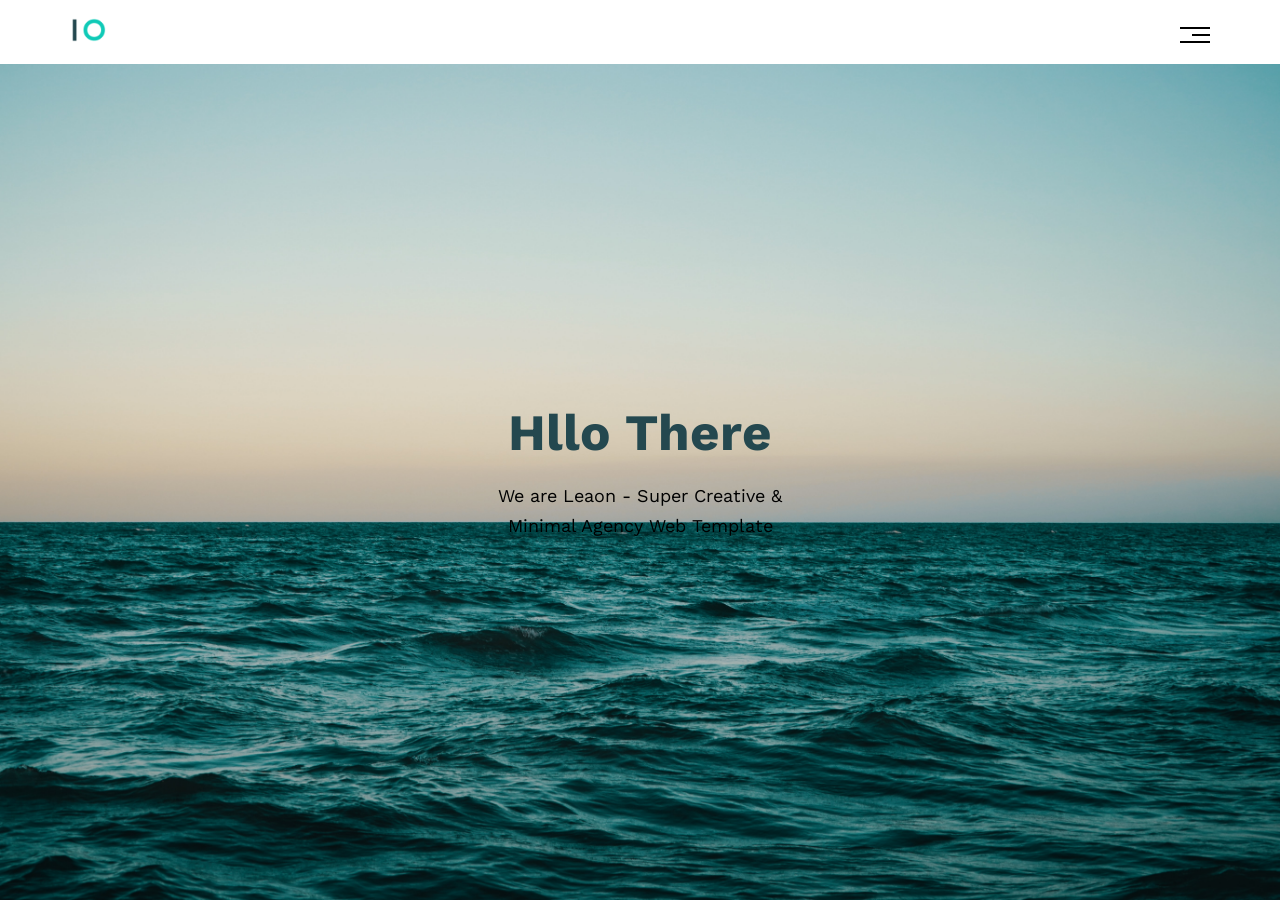
==== main.html @ 2fa85c29 "'t'" ====
<!DOCTYPE html>
<html lang="en">
<head>
    <meta charset="UTF-8">
    <meta http-equiv="X-UA-Compatible" content="IE=edge">
    <meta name="viewport" content="width=device-width, initial-scale=1.0">
    <title>TEMPLATE ONE</title>
    <!-- Main CSS -->
    <link rel="stylesheet" href="css/style.css">
    <!--  normalize.css -->
    <link rel="stylesheet" href="css/normalize.css">
    <!--  Font Awesome -->
    <link rel="stylesheet" href="css/all.min.css">
    <!-- Google Fonts -->
    <link rel="preconnect" href="https://fonts.googleapis.com">
    <link rel="preconnect" href="https://fonts.gstatic.com" crossorigin>
    <link href="https://fonts.googleapis.com/css2?family=Work+Sans:ital,wght@0,200;0,400;0,800;1,700&display=swap" rel="stylesheet">
</head>
<body>
    <header>
        <div class="container">
            <a href="#"><img src="/photos/logo.png" alt="logo"></a>
            <div class="links">
                <span class="icons">
                    <span></span>
                    <span></span>
                    <span></span>
                </span>
                    <ul>
                        <li><a href="#services">Services</a></li>
                        <li><a href="#portfolio">Portfolio</a></li>
                        <li><a href="#about">About</a></li>
                        <li><a href="#contact">Contact</a></li>
                    </ul>
            </div>
        </div>
    </header>

    <div class="p-1">
        <div class="container">
            <h1>Hllo There</h1>
            <p>We are Leaon - Super Creative & Minimal Agency Web Template</p>
        </div>
    </div>
</body>
</html>
---- css/style.css ----
/* Varaibles */
:root {
    --main-color-1: #10cab7;
    --main-color-2: #24484f;
    --desc-color: #867b92;
    --title-colol: #ebeced;
    --duration: .5s;
}

/* Global Rules */

* {
    box-sizing: border-box;
    -webkit-box-sizing: border-box;
    -moz-box-sizing: border-box;
}

body { 
    font-family: 'Work Sans', sans-serif;    
}

/* Start Header */

header {
    display: flex;
    justify-content: center;
}

header .container {
    width:1160px;
    height: 64px;
    display: flex;
    justify-content: space-between;
    align-items: center;
    padding:10px;
    position: relative;
}

/* Logo */
header .container img {
    width:60px;
}

header .container .icons {
    display: flex;
    flex-direction: column;
    align-items: flex-end;
}

header .container .icons span{
    width:30px;
    height: 2px;
    background-color: black;
    margin-top:5px;
}

header .container .icons span:nth-child(2) {
    width:60%;
    transition: var(--duration);
}

header .container .icons:hover span:nth-child(2) {
    width:100%;
}

header .container ul {
    list-style: none;
    padding:0;
    margin:0;
    width:200px;
    height: 200px;
    background-color: #f6f6f6;
    position:absolute;
    right:0px;
    top:calc(100% + 5px);
    z-index: 1;
    display: none;
    transition-delay: var(--duration);
}

header .container .links:hover ul {
    display: list-item;
}

header .container ul li {
    border-bottom: var(--desc-color) 1px solid;
    padding:15px;
}

header .container ul li:last-child {border:none}

header .container ul li a{
    text-decoration: none;
    color:black;
    transition: var(--duration);
}

header .container ul::before {
    content: '';
    width: 0;
    height: 0;
    border:12px solid;
    border-color: transparent transparent #f6f6f6 transparent;
    position: absolute;
    top:-24px;
    right: 10px;   
}

header .container ul li:hover a {
    padding-left: 10px;
}

/* End Header */

/* Section 1 Start */

.p-1 {
    width:100%;
    height: calc(100vh - 64px);
    background-image: url("../photos/back-2.jpg");
    background-size: cover;
    position: relative;
}

.p-1 .container {
    position: absolute;
    top:50%;
    left:50%;
    transform:translate(-50% , -50%);
    width:300px;
}

.p-1 .container h1{
    font-size: 51px;
    text-align: center;
    color:var(--main-color-2);
    margin: 0;
}

.p-1 .container p{
    font-size: 18px;
    line-height: 1.7;
    text-align: center;
}

@media (max-width: 1150px) {
    .p-1 .container {
        position: absolute;
        top:30%;
        left:50%;
        transform:translate(-50% , -50%);
        width:300px;
    }

    .p-1 .container h1 {
        font-size-adjust: 41px;
    }
}
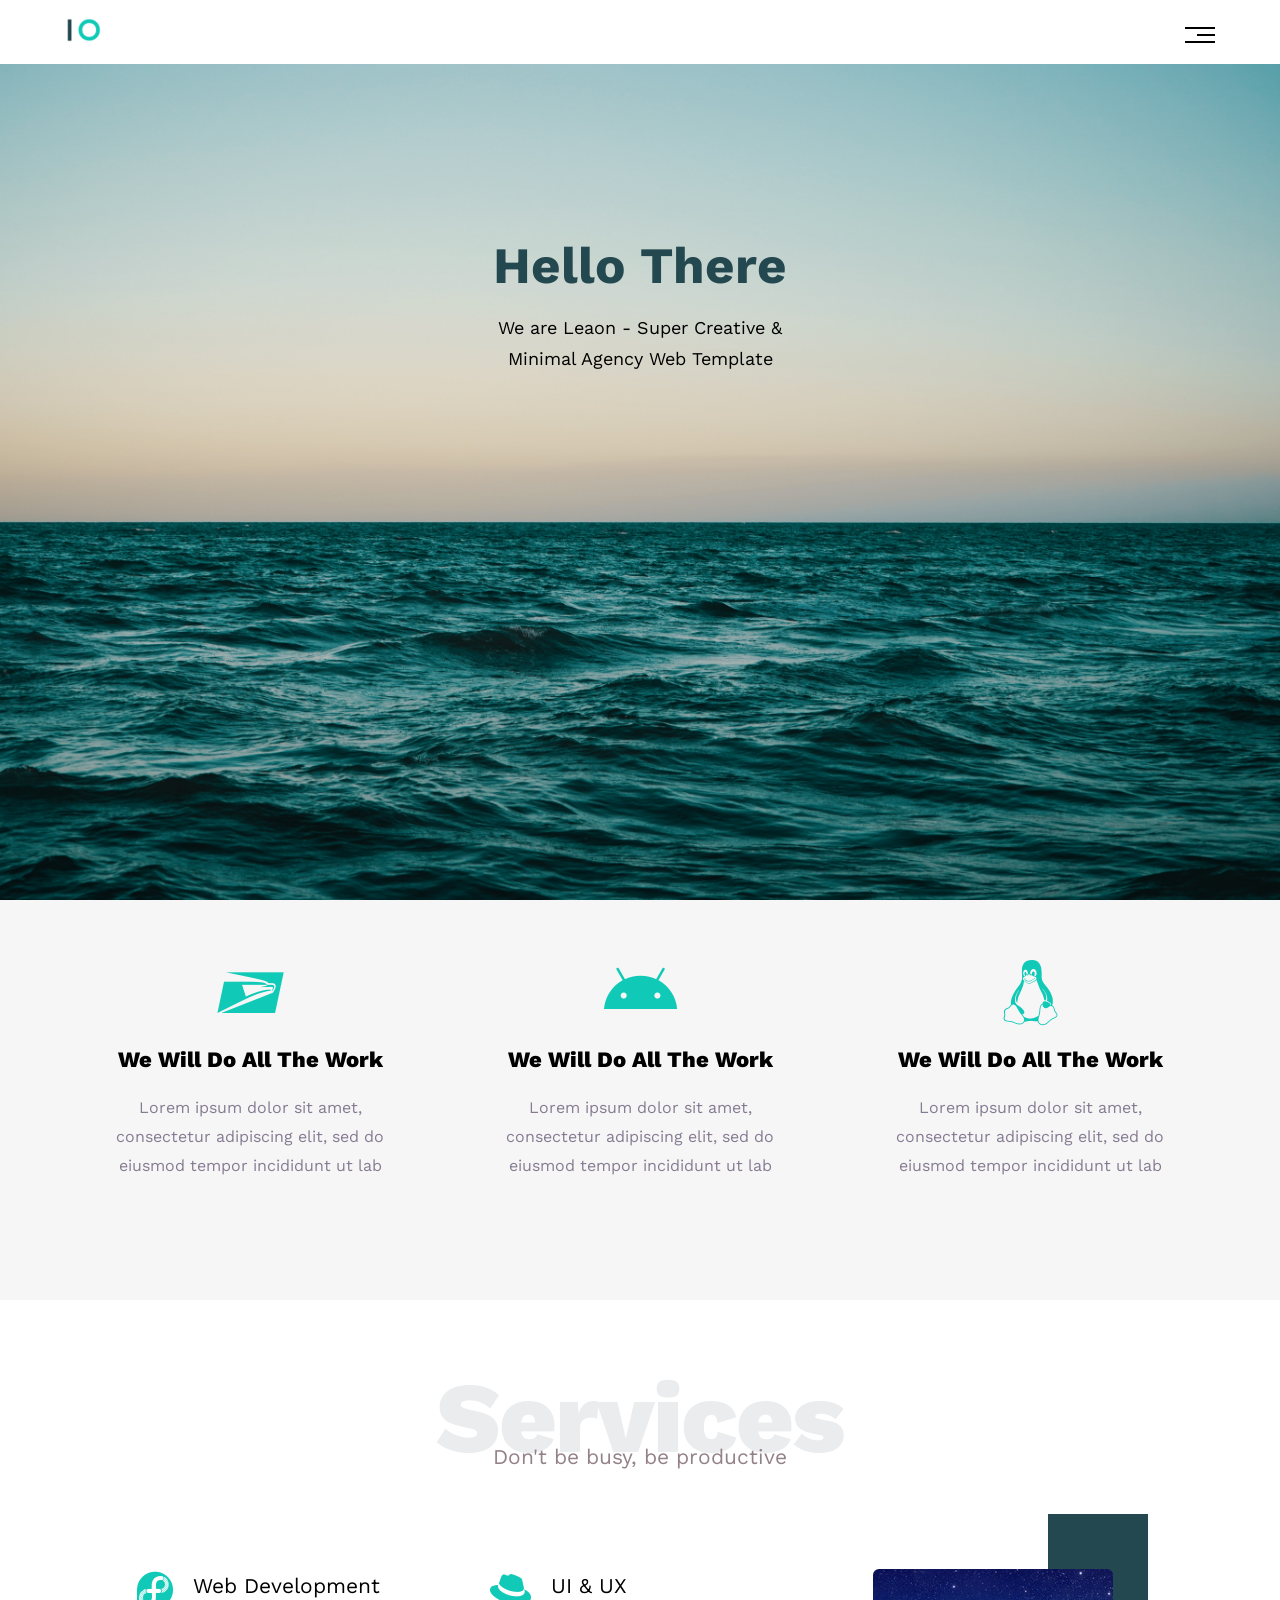
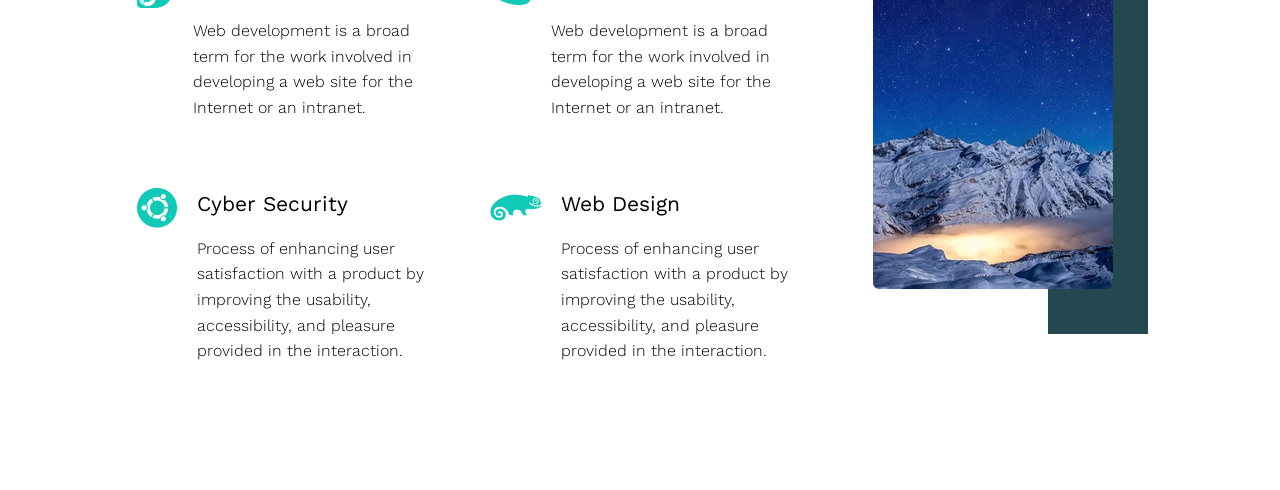
==== commit cfcbd9c0: "'v1.1'" ====
--- a/main.html
+++ b/main.html
@@ -38,9 +38,78 @@
 
     <div class="p-1">
         <div class="container">
-            <h1>Hllo There</h1>
+            <h1>Hello There</h1>
             <p>We are Leaon - Super Creative & Minimal Agency Web Template</p>
         </div>
     </div>
-</body>
+
+    <div class="p-2">
+        <div class="container">
+            <div class="box">
+                <i class="fab fa-usps"></i>
+                <h3>We Will Do All The Work</h3>
+                <p>Lorem ipsum dolor sit amet, consectetur adipiscing elit, sed do eiusmod tempor incididunt ut lab</p>
+            </div>
+            <div class="box">
+                <i class="fab fa-android"></i>
+                <h3>We Will Do All The Work</h3>
+                <p>Lorem ipsum dolor sit amet, consectetur adipiscing elit, sed do eiusmod tempor incididunt ut lab</p>
+            </div>
+            <div class="box">
+                <i class="fab fa-linux"></i>
+                <h3>We Will Do All The Work</h3>
+                <p>Lorem ipsum dolor sit amet, consectetur adipiscing elit, sed do eiusmod tempor incididunt ut lab</p>
+            </div>
+        </div>
+    </div>
+
+    <div class="p-3" id="services">
+        <div class="container">
+            <h3 class="special-tit">Services</h3>
+            <p class="sub-tit">Don't be busy, be productive</p>
+            <div class="cols">
+                <div class="col">
+                    <div class="box">
+                        <i class="fab fa-fedora"></i>
+                        <div class="text">
+                            <h2>Web Development</h2>
+                            <p>Web development is a broad term for the work involved in developing a web site for the Internet or an intranet.</p>
+                        </div>
+                    </div>
+                    <div class="box">
+                        <i class="fab fa-ubuntu"></i>
+                        <div class="text">
+                            <h2>Cyber Security</h2>
+                            <p>Process of enhancing user satisfaction with a product by improving the usability, accessibility, and pleasure provided in the interaction.</p>
+                        </div>
+                    </div>
+                </div>
+                
+                <div class="col">
+                    <div class="box">
+                        <i class="fab fa-redhat"></i>
+                        <div class="text">
+                            <h2>UI & UX</h2>
+                            <p>Web development is a broad term for the work involved in developing a web site for the Internet or an intranet.</p>
+                        </div>
+                    </div>
+                    <div class="box">
+                        <i class="fab fa-suse"></i>
+                        <div class="text">
+                            <h2>Web Design</h2>
+                            <p>Process of enhancing user satisfaction with a product by improving the usability, accessibility, and pleasure provided in the interaction.</p>
+                        </div>
+                    </div>
+                </div>
+
+                <div class="col">
+                    <div class="image">
+                        <img src="/photos/back-4.jpg" alt="img">
+                    </div>
+                </div>
+
+            </div>
+        </div>
+    </div>
+    </body>
 </html>
--- a/css/style.css
+++ b/css/style.css
@@ -7,6 +7,17 @@
     --duration: .5s;
 }
 
+/* Global Title */
+
+.special-tit {
+    font-size: 100px;
+    color: var(--title-colol);
+    font-weight: 800;
+    letter-spacing: -2px;
+    margin:0;
+    text-align:center;
+}
+
 /* Global Rules */
 
 * {
@@ -15,10 +26,36 @@
     -moz-box-sizing: border-box;
 }
 
+/* Small */
+@media (max-width: 768px) {
+  .container {
+    width: 750px;
+  }
+}
+
+/* Medium  */
+@media (min-width: 992px) {
+  .container {
+    width: 970px;
+  }
+}
+
+/* Large  */
+@media (min-width: 1200px) {
+  .container {
+    width: 1170px;
+  }
+} 
+
+
 body { 
     font-family: 'Work Sans', sans-serif;    
 }
 
+html {
+    scroll-behavior: smooth;
+}
+
 /* Start Header */
 
 header {
@@ -27,7 +64,7 @@
 }
 
 header .container {
-    width:1160px;
+    width:1170px;
     height: 64px;
     display: flex;
     justify-content: space-between;
@@ -143,16 +180,205 @@
     text-align: center;
 }
 
-@media (max-width: 1150px) {
+/* Ipad Medium Screen */
+@media (min-width: 1023px) {
     .p-1 .container {
-        position: absolute;
         top:30%;
-        left:50%;
-        transform:translate(-50% , -50%);
-        width:300px;
-    }
-
-    .p-1 .container h1 {
-        font-size-adjust: 41px;
-    }
-}
+    }
+}
+
+/* Mobile Screen */
+@media (min-width: 0px) and (max-width: 768px) {
+    .p-1 .container {
+        top:30%;
+    }
+}
+
+/* Effect Start */
+
+.p-1 .container h1 {
+    position: relative;
+}
+
+.p-1 .container h1::before {
+    content: " ";
+    display: block;
+    position: absolute;
+    top: 0; right: 0; bottom: 0; left: 0;
+    background: #fff;
+    z-index: -1;
+    transition: transform .3s ease;
+}
+
+.p-1 .container h1::before {  
+    transform: scaleX(0);
+    transform-origin: bottom right;
+}
+
+.p-1 .container h1:hover::before {
+    transform: scaleX(1);
+    transform-origin: bottom left;
+}
+
+/* Effect End */
+
+.p-2 {
+    background-color: #f6f6f6;
+    padding:10px;
+    width:100%;
+    height: 400px;;
+}
+
+.p-2 .container {
+    padding:50px 0px;
+    display: flex;
+    justify-content: space-evenly;
+    align-items: center;
+    flex-wrap: wrap;
+    height: 100%;
+    width:100%;
+}
+
+.p-2 .container .box {
+    text-align: center;
+    width:300px;
+    height:300px;
+}
+
+.p-2 .container .box i{
+    font-size: 65px;
+    color:var(--main-color-1);
+}
+
+.p-2 .container .box p {
+    color: var(--desc-color);
+    line-height: 1.8;
+}
+
+.p-2 .container .box h3 {
+    font-weight: 800;
+    font-size: 22px;
+}
+
+/* Mobile Screen */
+@media (min-width: 0px) and (max-width: 768px) {
+    .p-2 {
+        min-height: 920px ;
+    }
+}
+/* Ipad Medium Screen */
+@media (max-width: 992px) {
+    .p-2 {
+        height: 600px;
+    }
+    .p-2 .container {
+        padding:20px 0;
+    }
+}
+
+/* End p-2 */
+/* Start p-3 */
+
+.p-3 {
+    padding:60px 10px;
+}
+
+.p-3 .container {
+    width:100%;
+    height:100%;
+}
+
+.p-3 .container .sub-tit {
+    text-align: center;
+    color: #938187;
+    font-size: 21px;
+    font-weight: 400;
+    margin-top: -30px;
+}
+
+.p-3 .container .cols {
+    display: grid;
+    grid-template-columns: repeat(3 , 1fr);
+    grid-template-rows: minmac(150px , auto);
+    justify-items: center;
+    margin:100px 100px;
+    margin-bottom: 0;
+}
+
+.p-3 .container .cols .box h2 {
+    margin:5px 0 20px 0;
+    font-size: 21px;
+    font-weight: 400;
+}
+
+.p-3 .container .cols .box p {
+    line-height: 1.6;
+    font-weight: 300;
+    font-size: 16px;
+}
+
+.p-3 .container .cols .box i {
+    font-size: 41px;
+    color: var(--main-color-1);
+    padding-right: 20px;
+}
+
+.p-3 .container .cols .box {
+    display: flex;
+    justify-content: space-between;
+    width:300px;
+    margin-bottom: 50px;;
+}
+
+.p-3 .container .cols .image img{
+    border-radius: 6px;
+}
+
+.p-3 .container .cols .image {
+    position: relative;
+}
+
+.p-3 .container .cols .image::before {
+    content: '';
+    position: absolute;
+    top: -55px;
+    right: -35px;
+    width: 100px;
+    height: 420px;
+    background-color: var(--main-color-2);
+    z-index: -1;
+}
+
+/* Mobile Screen  */
+@media (min-width: 0px) and (max-width: 766px) {
+    .p-3 .container .cols .col:nth-child(3) {
+        display:none;
+    }
+
+    .p-3 .container .cols {
+        grid-template-columns: repeat(1 , 1fr);
+        /* justify-items: start; */
+    }
+    
+    .special-tit {
+        font-size:71px;
+    }
+
+    .p-3 .container .sub-tit {
+        margin-top: -16px;
+        font-size: 18px;
+    }   
+    
+    .p-3 .container .cols {
+        margin:50px 50px;
+    }
+}
+
+/* Ipad Screens */
+@media (max-width:992px) {
+    .p-3 .container .cols .col:nth-child(3) {
+        display:none;
+    }   
+}
+
+/* End p-3 */
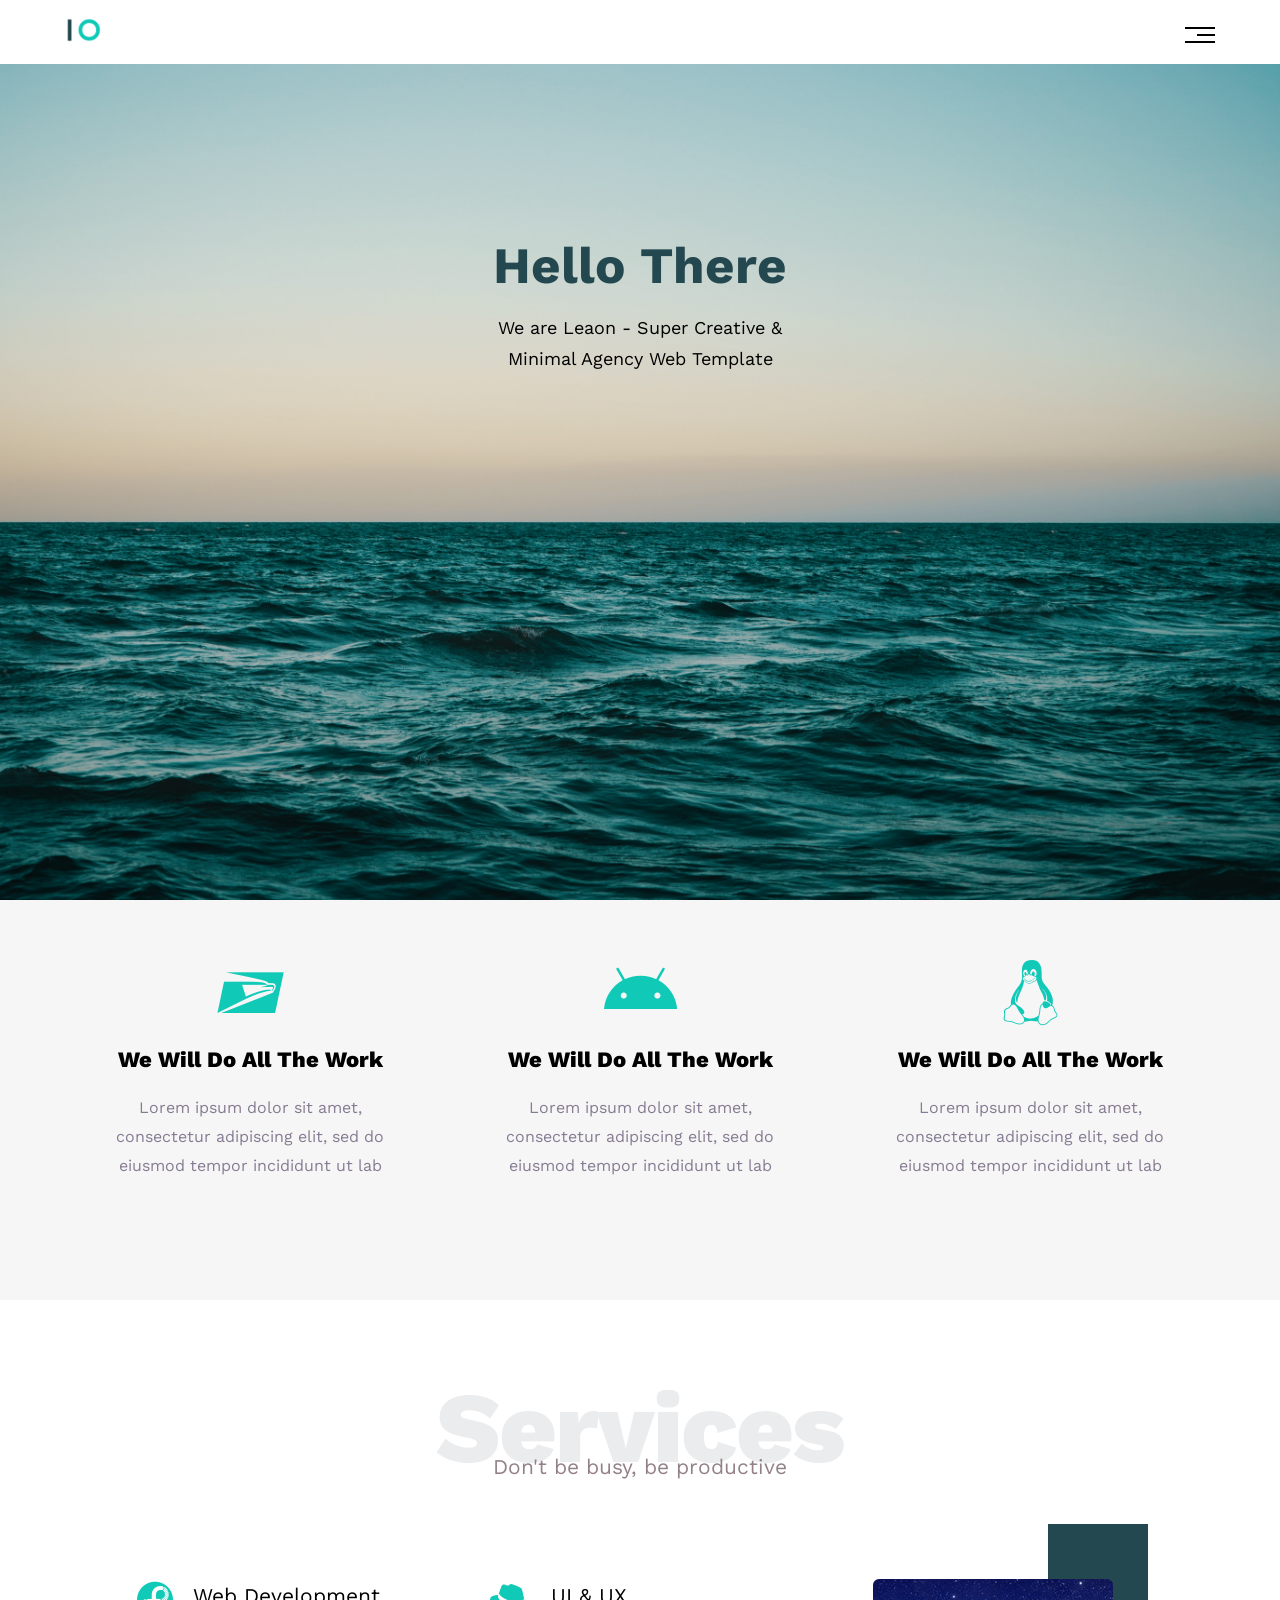
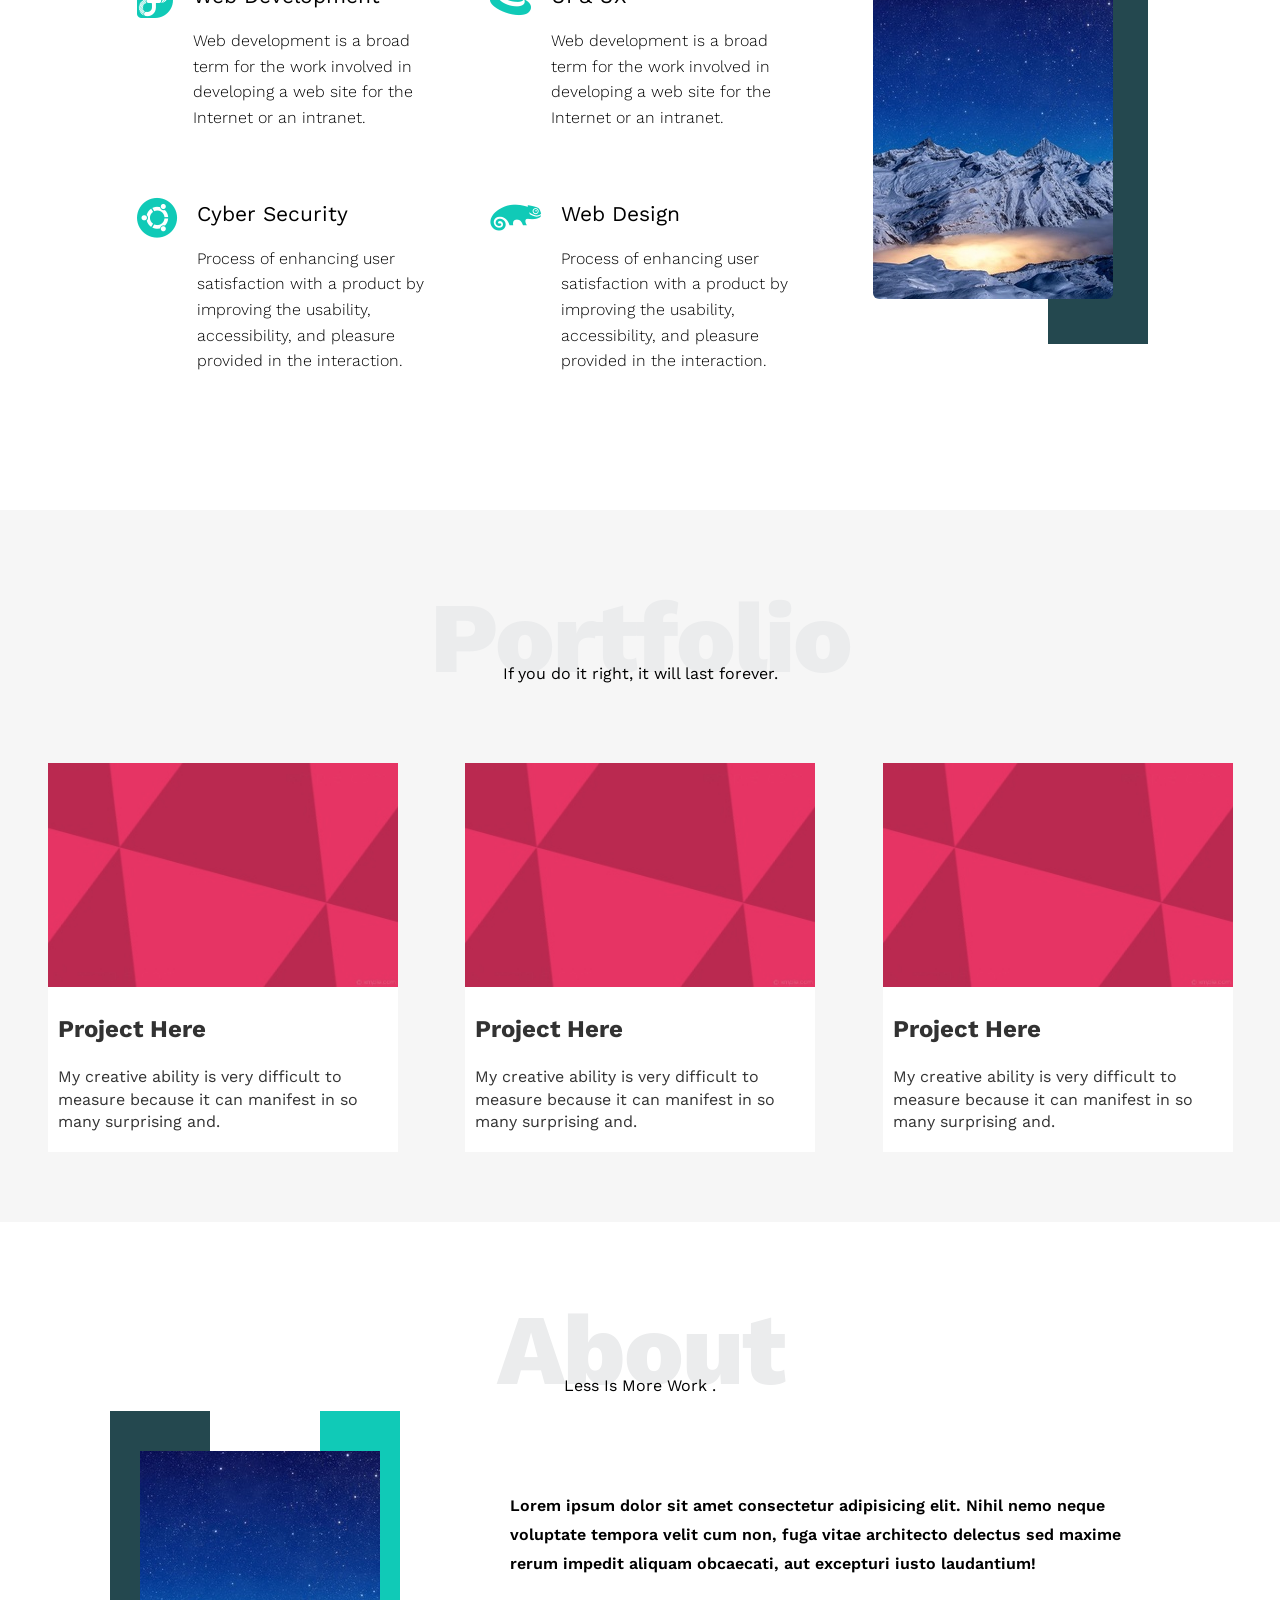
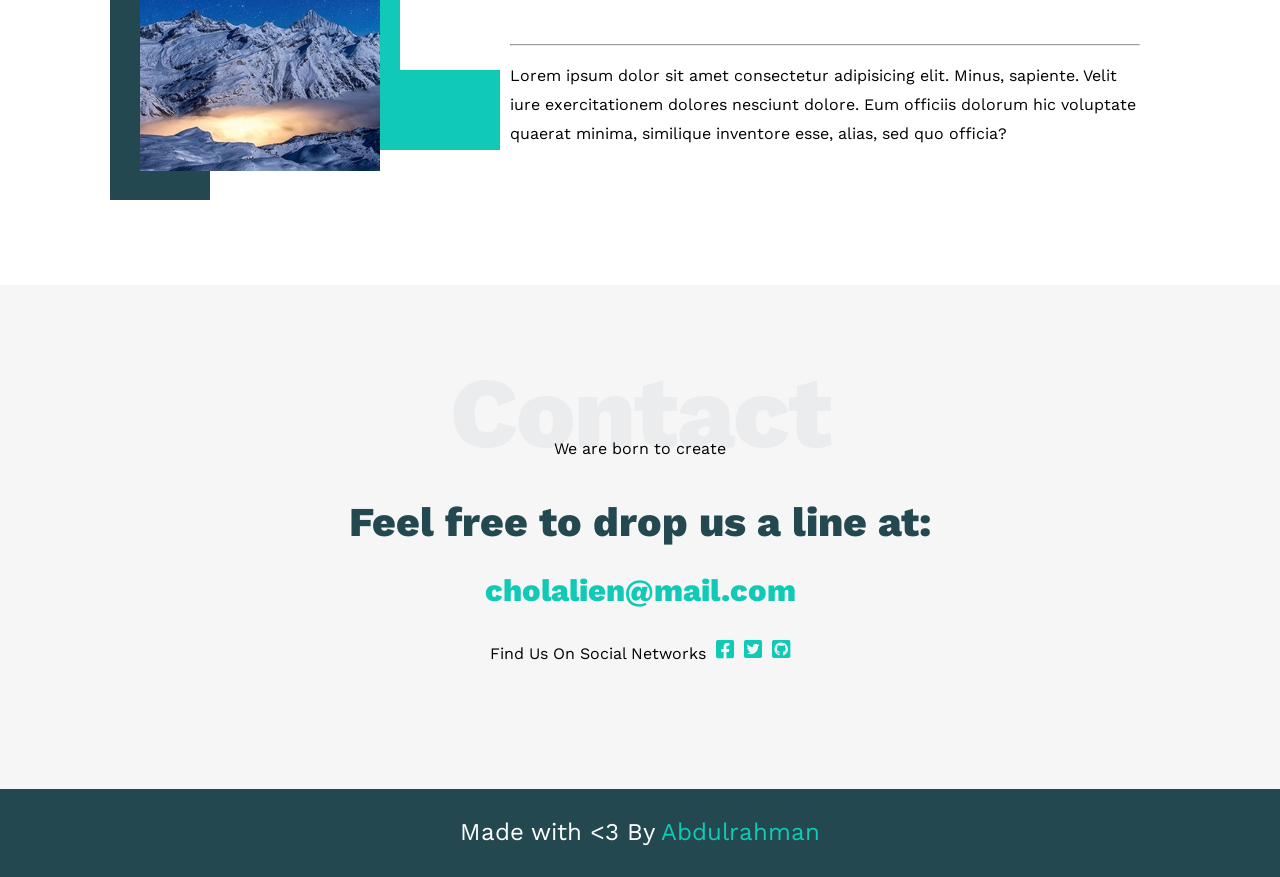
==== commit a144e6ca: "'V1.2'" ====
--- a/main.html
+++ b/main.html
@@ -4,7 +4,8 @@
     <meta charset="UTF-8">
     <meta http-equiv="X-UA-Compatible" content="IE=edge">
     <meta name="viewport" content="width=device-width, initial-scale=1.0">
-    <title>TEMPLATE ONE</title>
+    <link rel="icon" href="/photos/Leon_icon.png">
+    <title>Leon</title>
     <!-- Main CSS -->
     <link rel="stylesheet" href="css/style.css">
     <!--  normalize.css -->
@@ -19,7 +20,7 @@
 <body>
     <header>
         <div class="container">
-            <a href="#"><img src="/photos/logo.png" alt="logo"></a>
+            <a href="#"><img src="/photos/logo-2.png" alt="logo"></a>
             <div class="links">
                 <span class="icons">
                     <span></span>
@@ -111,5 +112,77 @@
             </div>
         </div>
     </div>
+
+    <div class="p-4" id="portfolio">
+        <div class="container">
+            <h3 class="special-tit">Portfolio</h3>
+            <p class="sub-tit">If you do it right, it will last forever.</p>
+                <div class="cards">        
+
+                    <div class="box">
+                        <img src="photos/back-5.jpg" alt="image">
+                        <div class="info">
+                            <h2>Project Here</h2>
+                            <p>My creative ability is very difficult to measure because it can manifest in so many surprising and.</p>
+                        </div>
+                    </div>
+
+                    <div class="box">
+                        <img src="photos/back-5.jpg" alt="image">
+                        <div class="info">
+                            <h2>Project Here</h2>
+                            <p>My creative ability is very difficult to measure because it can manifest in so many surprising and.</p>
+                        </div>
+                    </div>
+
+                    <div class="box">
+                        <img src="photos/back-5.jpg" alt="image">
+                        <div class="info">
+                            <h2>Project Here</h2>
+                            <p>My creative ability is very difficult to measure because it can manifest in so many surprising and.</p>
+                        </div>
+                    </div>
+                </div>
+        </div>    
+    </div>
+
+    <div class="p-5" id="about">
+        <div class="container">
+            <h3 class="special-tit">About</h3>
+            <p class="sub-tit">Less Is More Work .</p>
+            <div class="content">
+                <div class="image">
+                    <img src="/photos/back-4.jpg" alt="image">
+                </div>
+                <div class="info">
+                    <p>Lorem ipsum dolor sit amet consectetur adipisicing elit. Nihil nemo neque voluptate tempora velit cum non, fuga vitae architecto delectus sed maxime rerum impedit aliquam obcaecati, aut excepturi iusto laudantium!</p>
+                    <hr>
+                    <p>Lorem ipsum dolor sit amet consectetur adipisicing elit. Minus, sapiente. Velit iure exercitationem dolores nesciunt dolore. Eum officiis dolorum hic voluptate quaerat minima, similique inventore esse, alias, sed quo officia?</p>
+                </div>
+            </div>
+        </div>
+    </div>
+
+    <div class="p-6" id="contact">
+        <div class="container">
+            <h3 class="special-tit">Contact</h3>
+            <p class="sub-tit">We are born to create</p>
+            <div class="info">
+                <h1>Feel free to drop us a line at:</h1>
+                <a href="mailto:someone@yoursite.com">cholalien@mail.com</a>  
+                <div class="social">
+                    <p>Find Us On Social Networks</p>
+                    <a href="https://www.facebook.com/abdulrahman.maktabi.3/" target="_blank"><i class="fab fa-facebook-square"></i></a>
+                    <a href="twitter.com/cholalien__" target="_blank"><i class="fab fa-twitter-square"></i></a>
+                    <a href="https://github.com/AbdulrahmanMaktabi" target="_blank"><i class="fab fa-github-square"></i></a>
+                </div>
+            </div>
+        </div>
+    </div>
+
+    <footer>
+        <p>Made with &lt;3 By <span>Abdulrahman</span> </p>
+    </footer>
+    
     </body>
 </html>
--- a/css/style.css
+++ b/css/style.css
@@ -8,6 +8,11 @@
 }
 
 /* Global Title */
+.container {
+    padding:10px 0;
+    margin-right: auto;
+    margin-left: auto;
+}
 
 .special-tit {
     font-size: 100px;
@@ -27,9 +32,9 @@
 }
 
 /* Small */
-@media (max-width: 768px) {
+@media (min-width: 0px) and (max-width: 776px) {
   .container {
-    width: 750px;
+    width: 330px;;
   }
 }
 
@@ -381,4 +386,233 @@
     }   
 }
 
-/* End p-3 */+/* End p-3 */
+/* Start p-4 */
+
+.p-4 {
+    background-color:#f6f6f6;
+    padding:60px 10px;
+    position: relative;
+}
+
+.p-4 .container {
+    width:100%;
+}
+
+.p-4 .container .sub-tit {
+    text-align: center;
+    margin-top:-30px;
+}
+
+.p-4 .container .cards {
+    display: grid;
+    grid-template-columns: repeat( auto-fill, minmax(300px, 1fr));
+    grid-gap: 30px;
+    margin-top: 80px;
+}
+/* Large Screen */
+@media (min-width: 999px) {
+    .p-4 .container .cards {
+        grid-template-columns: repeat(3 , 350px);
+        justify-content: space-evenly;
+    }
+}
+
+.p-4 .container .cards .box {
+    background-color:#fff;
+}
+.p-4 .container .cards .box img{
+    max-width:100%;
+}
+
+.p-4 .container .cards .box .info{
+    padding:2px 10px ;
+    line-height: 1.4;
+    opacity: .8;
+}
+
+/* End p-4 */
+/* Start p-5 */
+
+.p-5 {
+    padding:60px 10px;
+}
+
+.p-5 .container {
+    width:100%;
+}
+
+.p-5 .container .sub-tit {
+    text-align: center;
+    margin-top:-30px;
+}
+
+.p-5 .container .content {
+    width:100%;
+    display: flex;
+    justify-content: space-evenly;
+    padding:40px 0;
+}
+.p-5 .container .content .image img{
+    max-width: 100%;
+}
+
+.p-5 .container .content .image{
+    position: relative;
+}
+
+/* Large Screen */
+@media (min-width:990px){
+    .p-5 .container .content .image::before , .p-5 .container .content .image::after{
+        content: '';
+        position: absolute;
+        width:100px;
+        height: 120%;
+        top:-40px;
+        z-index: -1;
+    }
+
+    .p-5 .container .content .image::before{
+        background-color: var(--main-color-2);
+        left:-30px;
+    }
+
+    .p-5 .container .content .image::after{
+        right: -120px;
+        height: 80%;
+        border-left: 80px solid var(--main-color-1);
+        border-bottom: 80px solid var(--main-color-1);
+    }
+
+    .p-5 .container .content .info {
+        width:50%;
+    }
+}
+
+/* Moblie Screen */
+@media (min-width: 0px) and (max-width:776px) {
+    .p-5 .container .content {
+        flex-direction: column;
+        align-items: center;
+    }
+
+    .p-5 .container .content .info {
+        width:100%;    
+    }
+    
+    .p-5 .container .content .info p:nth-child(1){
+        padding-bottom: 30px;
+    }        
+}
+
+.p-5 .container .content .info{
+    margin-top:25px;
+    line-height: 1.8;
+}
+
+.p-5 .container .content .info p:nth-child(1){
+    font-weight: 600;
+    padding-bottom:50px;
+}
+
+.p-5 .container .content hr {
+    background-color: var(--main-color-1);
+}
+.p-5 .container .content .info p:nth-child(2){
+    font-weight: 200;
+    opacity: .8;
+}
+
+/* End p-5 */
+/* Start p-6 */
+
+.p-6 {
+    background-color: #f6f6f6;
+    padding:60px 10px;
+    position: relative;
+}
+
+.p-6 .container {
+    width:100%;
+}
+
+.p-6 .container .sub-tit {
+    text-align: center;
+    margin-top: -30px;
+}
+
+.p-6 .container .info {
+    width:100%;
+    margin:40px auto;
+    text-align: center;
+}
+
+.p-6 .container .info h1{
+    font-weight: 800;
+    font-size: 41px;
+    color: var(--main-color-2);
+}
+
+@media (max-width:776px) {
+    .p-6 .container .info h1{
+        font-size: 26px;
+    }
+
+    .p-6 .container .info a:nth-child(1){
+        font-size:24px;
+    }
+
+
+
+}
+.p-6 .container .info a{
+    font-weight: 800;
+    font-size: 31px;
+    color: var(--main-color-1);
+    text-decoration: none;
+    transition: transform .6s ease;
+}
+
+.p-6 .container .info a:hover{
+    transform:translateY(-10px);
+}
+
+.p-6 .container .info .social{
+    display: flex;
+    justify-content: center;
+    margin-top: 20px;
+    font-size: 16px;
+}
+
+.p-6 .container .info .social i{
+    margin-left: 10px;
+    font-size: 21px;
+}
+
+/* End p-6 */
+/* Start footer */
+footer {
+    margin:0;
+    background-color: var(--main-color-2);
+    width:100%;
+    padding:30px;
+}
+
+footer p{
+    margin:0;
+    color:white;
+    font-weight: 400;
+    text-align: center;
+    font-size:24px;
+}
+
+footer span {
+    color: var(--main-color-1);
+}
+
+@media (max-width:990px) {
+    footer p {
+        font-size:18px;
+    }
+}
+/* End Footer */
